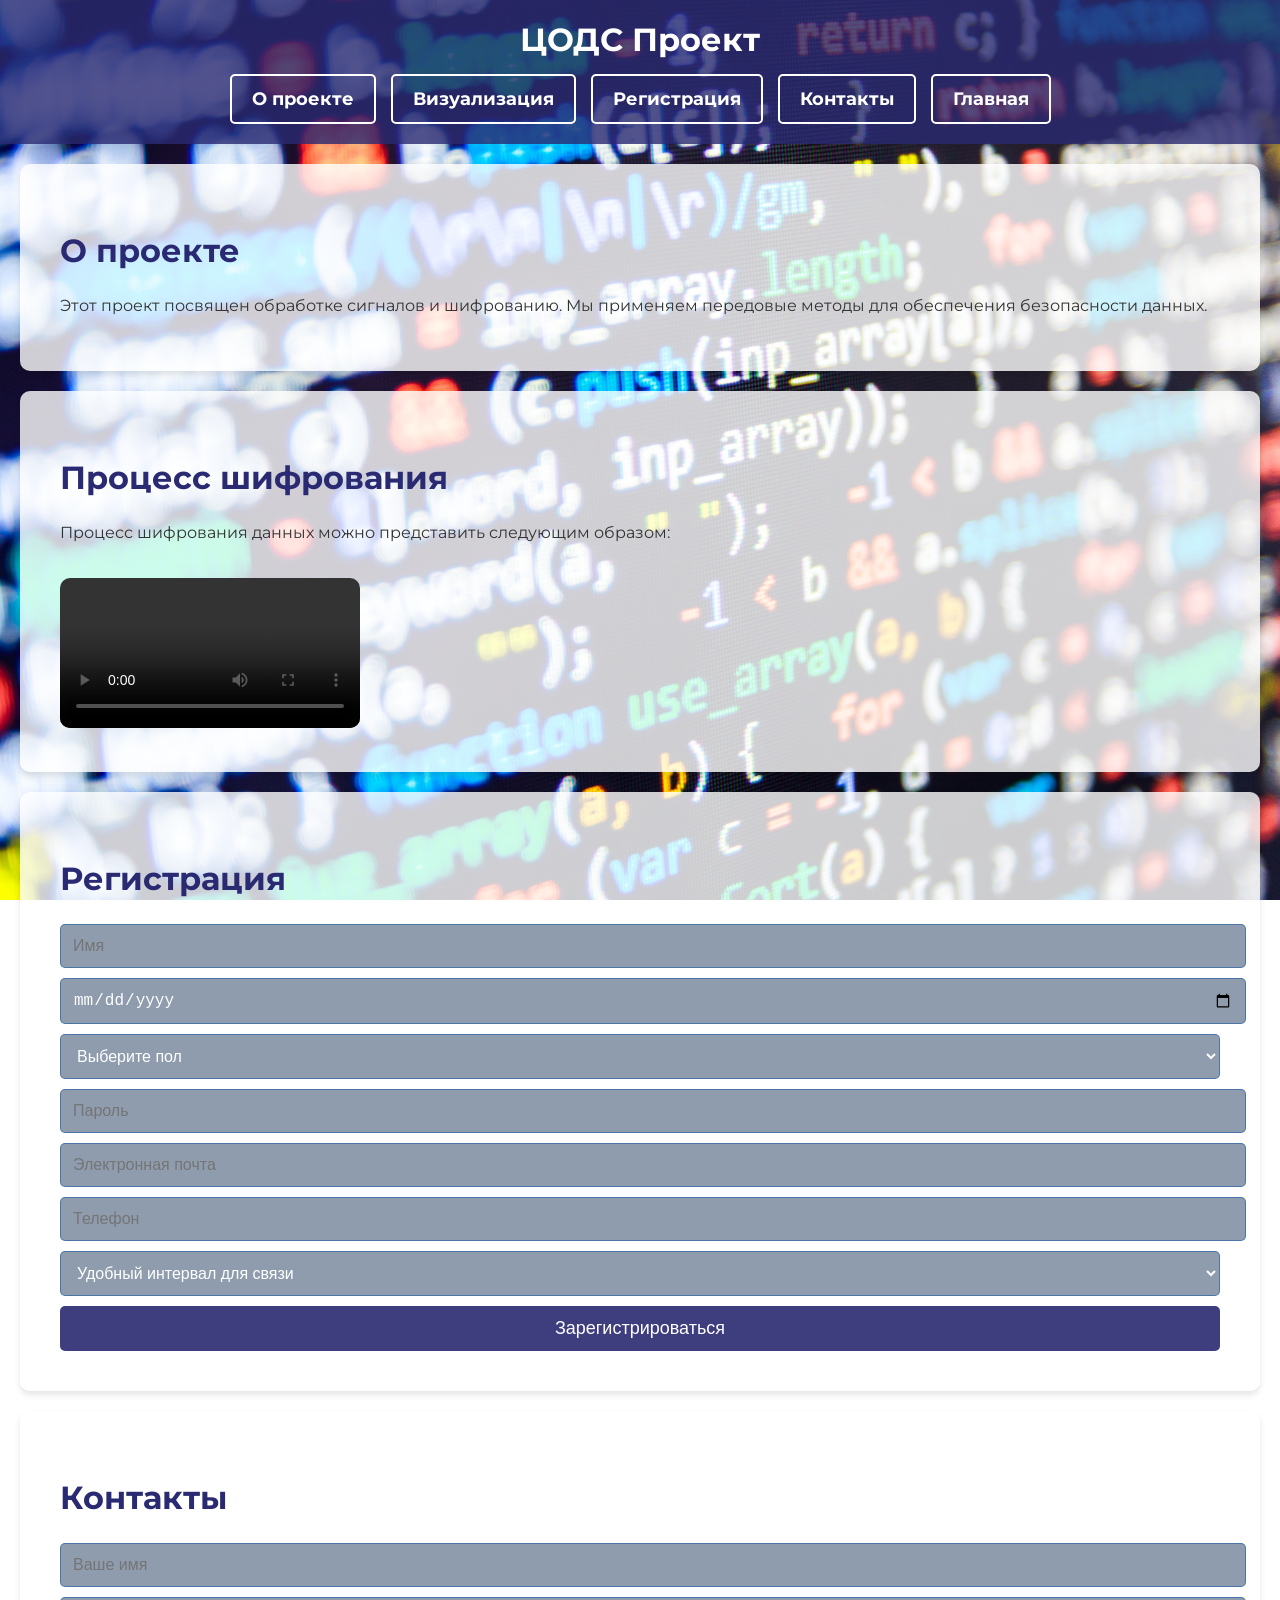
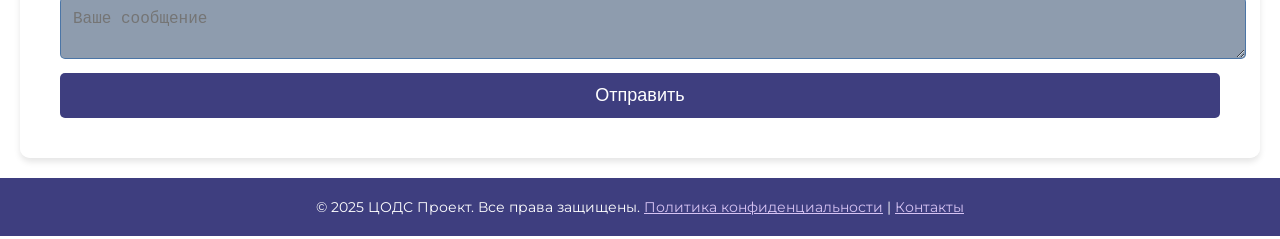
==== cursa4/index.html @ c9b3ccf2 "cursach_demo" ====
<!DOCTYPE html>
<html lang="en">
<head>
    <meta charset="UTF-8">
    <meta name="viewport" content="width=device-width, initial-scale=1.0">
    <title>Проект CCOS</title>
    <link rel="stylesheet" href="styles.css">
    <link href="https://fonts.googleapis.com/css2?family=Montserrat:wght@700&display=swap" rel="stylesheet">
</head>
<body>
    <!-- Шапка -->
    <header>
        <div class="logo">ЦОДС Проект</div>
        <nav>
            <ul>
                <li><a href="#about">О проекте</a></li>
                <li><a href="#visualization">Визуализация</a></li>
                <li><a href="#register">Регистрация</a></li>
                <li><a href="#contact">Контакты</a></li>
                <li><a href="welcome_page.html">Главная</a></li>
            </ul>
        </nav>
    </header>

    <!-- Приветственная страница -->
    <section id="about" class="about">
        <h1>О проекте</h1>
        <p>Этот проект посвящен обработке сигналов и шифрованию. Мы применяем передовые методы для обеспечения безопасности данных.</p>
    </section>

    <!-- Визуализация -->
    <section id="visualization" class="visualization">
        <h2>Процесс шифрования</h2>
        <p>Процесс шифрования данных можно представить следующим образом:</p>
        <video controls>
            <source src="assets/encryption-process.mp4" type="video/mp4">
            Ваш браузер не поддерживает видео-тег.
        </video>
    </section>

    <!-- Форма регистрации -->
    <section id="register" class="registration">
        <h2>Регистрация</h2>
        <form>
            <input type="text" placeholder="Имя" required>
            <input type="date" placeholder="Дата рождения" required>
            <select required>
                <option value="">Выберите пол</option>
                <option value="male">Мужской</option>
                <option value="female">Женский</option>
                <option value="other">Другой</option>
            </select>
            <input type="password" placeholder="Пароль" required>
            <input type="email" placeholder="Электронная почта" required>
            <input type="tel" placeholder="Телефон" required>
            <select required>
                <option value="">Удобный интервал для связи</option>
                <option value="morning">Утро</option>
                <option value="afternoon">День</option>
                <option value="evening">Вечер</option>
                <option value="night">Ночь</option>
            </select>
            <button type="submit">Зарегистрироваться</button>
        </form>
    </section>

    <!-- Контакты -->
    <section id="contact" class="contact">
        <h2>Контакты</h2>
        <form>
            <input type="text" placeholder="Ваше имя">
            <textarea placeholder="Ваше сообщение"></textarea>
            <button type="submit">Отправить</button>
        </form>
    </section>
    <footer>
      © 2025 ЦОДС Проект. Все права защищены. 
      <a href="#">Политика конфиденциальности</a> | 
      <a href="#">Контакты</a>
    </footer>
  
</body>
</html>
---- cursa4/styles.css ----
/* Основные стили */
body {
  font-family: 'Montserrat', sans-serif;
  margin: 0;
  padding: 0;
  background-image: url('assets/background.jpg');
  background-size: cover;
  background-position: center;
  background-attachment: fixed;
  color: #333;
  overflow-x: hidden;
}

/* Шапка */
header {
  display: flex;
  flex-wrap: wrap;
  justify-content: center;
  align-items: center;
  background-color: rgba(42, 42, 114, 0.8);
  color: white;
  padding: 20px;
  gap: 15px;
}

header .logo {
  font-size: 32px;
  font-weight: bold;
  flex-basis: 100%;
  text-align: center;
}

header nav ul {
  display: flex;
  flex-wrap: wrap;
  list-style: none;
  margin: 0;
  padding: 0;
  justify-content: center;
  gap: 15px;
}

header nav ul li a {
  font-size: 18px;
  font-weight: bold;
  text-decoration: none;
  color: white;
  padding: 12px 20px;
  border: 2px solid white;
  border-radius: 5px;
  transition: all 0.3s ease;
  display: block;
  text-align: center;
}

header nav ul li a:hover {
  background-color: white;
  color: rgba(42, 42, 114, 1);
  border-color: rgba(42, 42, 114, 1);
}

/* Анимация появления секций */
section {
  opacity: 0;
  transform: translateY(20px);
  animation: fadeIn 1s ease-out forwards;
  padding: 40px;
  margin: 20px;
  border-radius: 10px;
  background: rgba(255, 255, 255, 0.8);
  box-shadow: 0px 4px 6px rgba(0, 0, 0, 0.1);
  color: #333;
}

@keyframes fadeIn {
  to {
      opacity: 1;
      transform: translateY(0);
  }
}

/* Заголовки */
h1, h2 {
  color: #2a2a72;
  font-size: 2rem;
}

/* Формы */
form input,
form select,
form textarea {
  width: 100%;
  padding: 12px;
  margin-bottom: 10px;
  border-radius: 5px;
  border: 1px solid rgba(59, 108, 166, 0.8);
  background-color: rgba(30, 58, 95, 0.5);
  color: white;
  font-size: 16px;
}

form button {
  width: 100%;
  background-color: rgba(42, 42, 114, 0.9);
  color: white;
  padding: 12px;
  border: none;
  border-radius: 5px;
  font-size: 18px;
  cursor: pointer;
  transition: all 0.3s ease;
}

form button:hover {
  background-color: rgba(80, 80, 160, 0.9);
}

/* Визуализация */
.visualization video {
  max-width: 100%;
  border-radius: 10px;
  margin-top: 20px;
}

/* Кнопки */
button, .welcome-button, .return-button {
  transition: transform 0.2s ease, box-shadow 0.2s ease;
}

button:hover, .welcome-button:hover, .return-button:hover {
  transform: translateY(-2px);
  box-shadow: 0 4px 10px rgba(0, 0, 0, 0.2);
}

/* Приветственная страница */
.welcome-page {
  display: flex;
  justify-content: center;
  align-items: center;
  min-height: 100vh;
  margin: 0;
  text-align: center;
}

.welcome-container {
  background-color: rgba(0, 0, 0, 0.7); /* Затемненный фон */
  padding: 40px;
  border-radius: 10px;
  box-shadow: 0px 4px 10px rgba(0, 0, 0, 0.5);
  max-width: 500px;
  width: 90%;
}

.welcome-container h1 {
  font-size: 36px;
  margin-bottom: 20px;
  color: #d6c3f3; /* Цвет текста */
}

.welcome-container p {
  font-size: 18px;
  margin-bottom: 20px;
  color: #ffffff;
}

.welcome-button {
  font-size: 16px;
  font-weight: bold;
  text-decoration: none;
  color: #d6c3f3;
  border: 2px solid #d6c3f3;
  padding: 12px 20px;
  border-radius: 5px;
  transition: all 0.3s ease;
}

.welcome-button:hover {
  background-color: #d6c3f3;
  color: black;
}

/* Подвал */
footer {
  background-color: rgba(42, 42, 114, 0.9);
  color: white;
  padding: 20px;
  text-align: center;
  font-size: 14px;
  margin-top: 20px;
}

footer a {
  color: #d6c3f3;
  text-decoration: underline;
}

footer a:hover {
  text-decoration: none;
  color: white;
}
/* Адаптивная верстка */
@media (max-width: 1199px) {
  header {
      flex-wrap: wrap;
      gap: 10px;
  }

  section {
      padding: 30px;
  }

  h1, h2 {
      font-size: 1.8rem;
  }
}

@media (max-width: 768px) {
  header .logo {
      font-size: 20px;
  }

  header nav ul {
      flex-direction: column;
      gap: 10px;
  }

  section {
      padding: 20px;
      margin: 10px;
  }

  h1, h2 {
      font-size: 1.5rem;
  }

  button, .welcome-button, .return-button {
      padding: 10px 15px;
      font-size: 14px;
  }
}
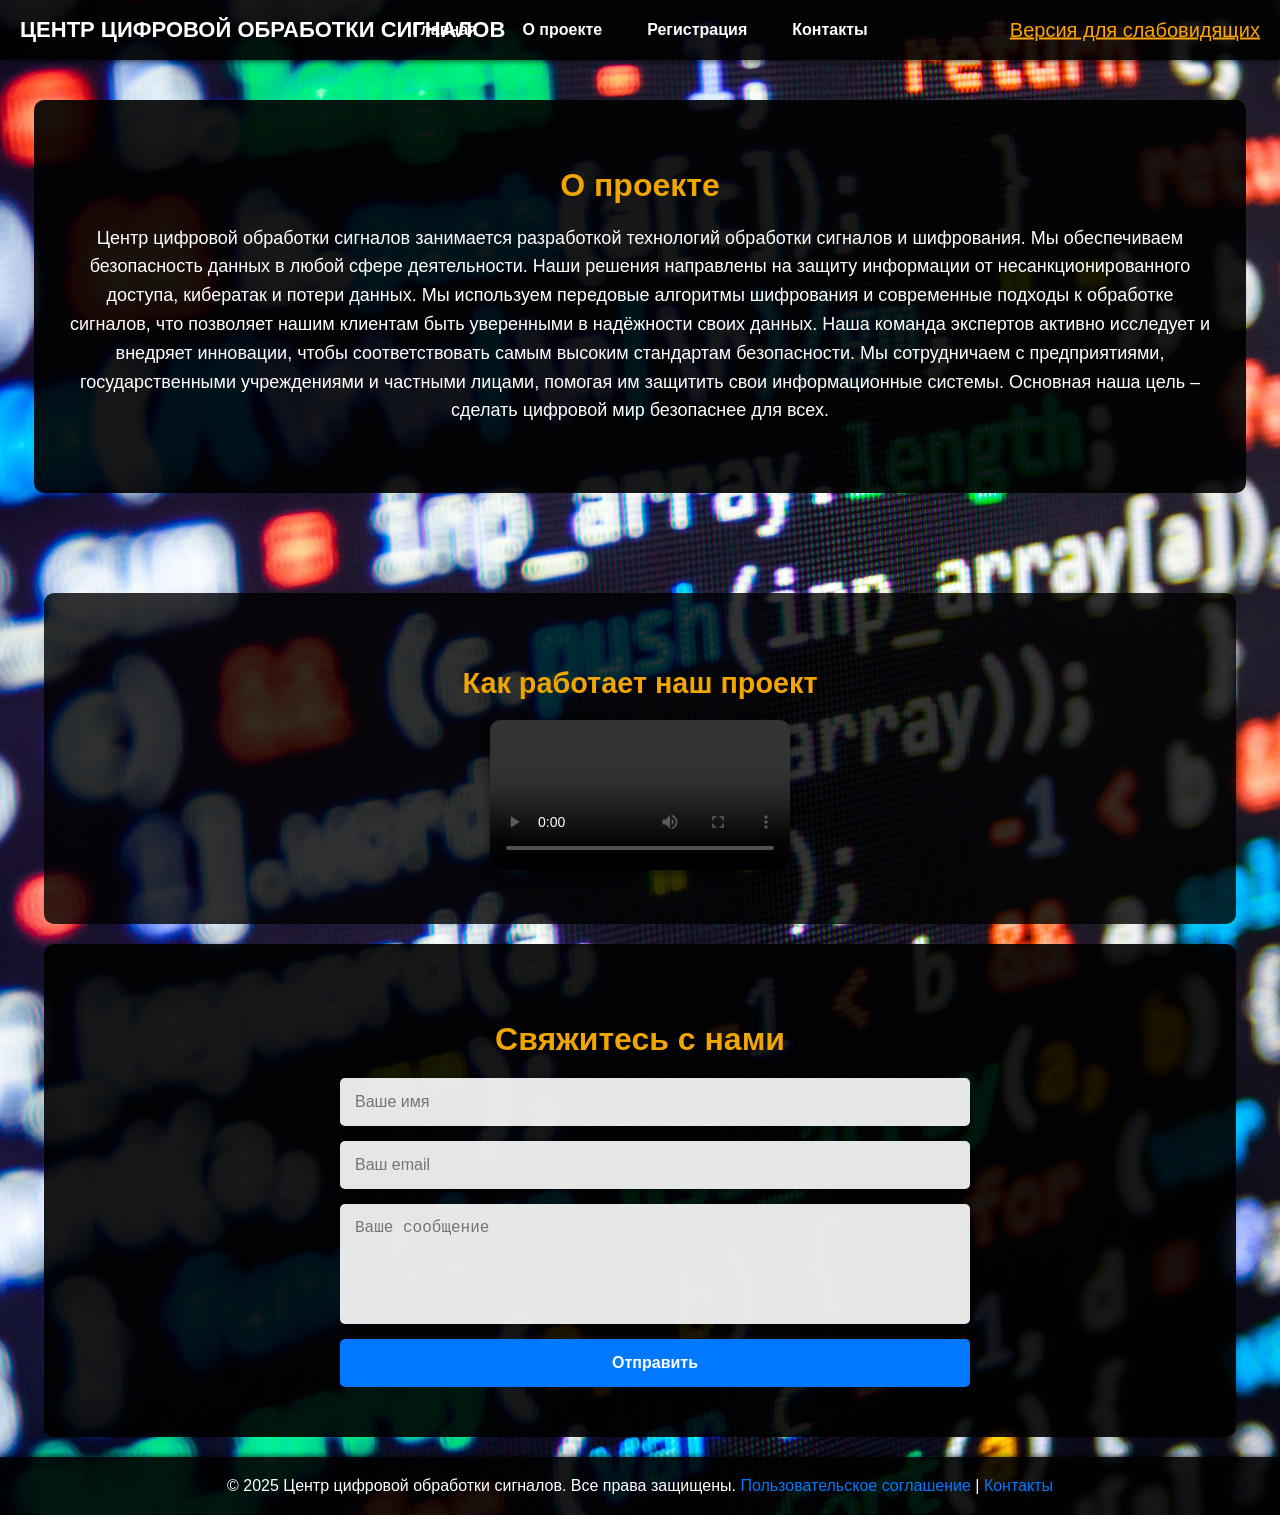
==== commit 53b1098e: "demo_w_accessible" ====
--- a/cursa4/index.html
+++ b/cursa4/index.html
@@ -1,83 +1,59 @@
+
 <!DOCTYPE html>
 <html lang="en">
 <head>
-    <meta charset="UTF-8">
-    <meta name="viewport" content="width=device-width, initial-scale=1.0">
-    <title>Проект CCOS</title>
-    <link rel="stylesheet" href="styles.css">
-    <link href="https://fonts.googleapis.com/css2?family=Montserrat:wght@700&display=swap" rel="stylesheet">
+  <meta charset="UTF-8">
+  <meta name="viewport" content="width=device-width, initial-scale=1.0">
+  <title>Информация о проекте</title>
+  <link rel="stylesheet" href="styles.css">
 </head>
 <body>
-    <!-- Шапка -->
-    <header>
-        <div class="logo">ЦОДС Проект</div>
-        <nav>
-            <ul>
-                <li><a href="#about">О проекте</a></li>
-                <li><a href="#visualization">Визуализация</a></li>
-                <li><a href="#register">Регистрация</a></li>
-                <li><a href="#contact">Контакты</a></li>
-                <li><a href="welcome_page.html">Главная</a></li>
-            </ul>
-        </nav>
-    </header>
+  <!-- Шапка -->
+  <header>
+    <div class="logo-container">
+      <span class="site-title">Центр цифровой обработки сигналов</span>
+    </div>
+    <nav>
+      <ul>
+        <li><a href="welcome_page.html">Главная</a></li>
+        <li><a href="index.html">О проекте</a></li>
+        <li><a href="registration.html">Регистрация</a></li>
+        <li><a href="contacts.html">Контакты</a></li>
+      </ul>
+    </nav>
+    <a href="accessible_welcome_page.html" class="accessibility-link">Версия для слабовидящих</a>
+  </header>
 
-    <!-- Приветственная страница -->
-    <section id="about" class="about">
-        <h1>О проекте</h1>
-        <p>Этот проект посвящен обработке сигналов и шифрованию. Мы применяем передовые методы для обеспечения безопасности данных.</p>
+  <!-- Основной контент -->
+  <main>
+    <section class="about animate-fade-in">
+      <h1>О проекте</h1>
+      <p>
+        Центр цифровой обработки сигналов занимается разработкой технологий обработки сигналов и шифрования. Мы обеспечиваем безопасность данных в любой сфере деятельности. Наши решения направлены на защиту информации от несанкционированного доступа, кибератак и потери данных. Мы используем передовые алгоритмы шифрования и современные подходы к обработке сигналов, что позволяет нашим клиентам быть уверенными в надёжности своих данных. Наша команда экспертов активно исследует и внедряет инновации, чтобы соответствовать самым высоким стандартам безопасности. Мы сотрудничаем с предприятиями, государственными учреждениями и частными лицами, помогая им защитить свои информационные системы. Основная наша цель – сделать цифровой мир безопаснее для всех.
+      </p>
     </section>
 
-    <!-- Визуализация -->
-    <section id="visualization" class="visualization">
-        <h2>Процесс шифрования</h2>
-        <p>Процесс шифрования данных можно представить следующим образом:</p>
-        <video controls>
-            <source src="assets/encryption-process.mp4" type="video/mp4">
-            Ваш браузер не поддерживает видео-тег.
-        </video>
+    <section class="video-section animate-fade-in">
+      <h2>Как работает наш проект</h2>
+      <video src="assets/demo.mp4" controls></video>
     </section>
 
-    <!-- Форма регистрации -->
-    <section id="register" class="registration">
-        <h2>Регистрация</h2>
-        <form>
-            <input type="text" placeholder="Имя" required>
-            <input type="date" placeholder="Дата рождения" required>
-            <select required>
-                <option value="">Выберите пол</option>
-                <option value="male">Мужской</option>
-                <option value="female">Женский</option>
-                <option value="other">Другой</option>
-            </select>
-            <input type="password" placeholder="Пароль" required>
-            <input type="email" placeholder="Электронная почта" required>
-            <input type="tel" placeholder="Телефон" required>
-            <select required>
-                <option value="">Удобный интервал для связи</option>
-                <option value="morning">Утро</option>
-                <option value="afternoon">День</option>
-                <option value="evening">Вечер</option>
-                <option value="night">Ночь</option>
-            </select>
-            <button type="submit">Зарегистрироваться</button>
-        </form>
+    <section class="contacts animate-fade-in">
+      <h2>Свяжитесь с нами</h2>
+      <form>
+        <input type="text" placeholder="Ваше имя" required>
+        <input type="email" placeholder="Ваш email" required>
+        <textarea placeholder="Ваше сообщение" rows="5" required></textarea>
+        <button type="submit">Отправить</button>
+      </form>
     </section>
+  </main>
 
-    <!-- Контакты -->
-    <section id="contact" class="contact">
-        <h2>Контакты</h2>
-        <form>
-            <input type="text" placeholder="Ваше имя">
-            <textarea placeholder="Ваше сообщение"></textarea>
-            <button type="submit">Отправить</button>
-        </form>
-    </section>
-    <footer>
-      © 2025 ЦОДС Проект. Все права защищены. 
-      <a href="#">Политика конфиденциальности</a> | 
-      <a href="#">Контакты</a>
-    </footer>
-  
+  <!-- Подвал -->
+  <footer>
+    © 2025 Центр цифровой обработки сигналов. Все права защищены.
+    <a href="terms.html" target="_blank">Пользовательское соглашение</a> |
+    <a href="https://t.me/slavabatut" target="_blank">Контакты</a>
+  </footer>
 </body>
 </html>
--- a/cursa4/styles.css
+++ b/cursa4/styles.css
@@ -1,240 +1,375 @@
 /* Основные стили */
 body {
-  font-family: 'Montserrat', sans-serif;
+  font-family: 'Roboto', sans-serif; /* Новый шрифт для основного контента */
   margin: 0;
   padding: 0;
-  background-image: url('assets/background.jpg');
-  background-size: cover;
-  background-position: center;
-  background-attachment: fixed;
-  color: #333;
+  background: url('assets/background.jpg') no-repeat center center/cover;
+  color: white;
   overflow-x: hidden;
+  display: flex;
+  flex-direction: column;
+  min-height: 100vh; /* Высота страницы равна высоте окна */
+}
+
+/* Анимация */
+@keyframes fadeIn {
+  0% {
+    opacity: 0;
+    transform: translateY(20px);
+  }
+  100% {
+    opacity: 1;
+    transform: translateY(0);
+  }
+}
+
+.animate-fade-in {
+  animation: fadeIn 1.2s ease-in-out;
 }
 
 /* Шапка */
 header {
-  display: flex;
-  flex-wrap: wrap;
-  justify-content: center;
+  position: fixed;
+  top: 0;
+  left: 0;
+  width: 100%;
+  height: 60px; /* Высота шапки */
+  background-color: rgba(0, 0, 0, 0.9);
+  z-index: 1000;
+  box-shadow: 0px 2px 5px rgba(0, 0, 0, 0.5);
+  display: flex;
+  justify-content: space-between;
   align-items: center;
-  background-color: rgba(42, 42, 114, 0.8);
-  color: white;
-  padding: 20px;
+}
+
+header .logo-container {
+  position: absolute;
+  left: 20px;
+  top: 50%;
+  transform: translateY(-50%);
+}
+
+header .site-title {
+  font-size: 22px;
+  font-weight: bold;
+  color: white;
+  text-transform: uppercase;
+}
+
+header nav {
+  position: absolute;
+  top: 50%; /* Центровка по вертикали */
+  left: 50%; /* Центровка по горизонтали */
+  transform: translate(-50%, -50%);
+}
+
+header nav ul {
+  display: flex;
   gap: 15px;
-}
-
-header .logo {
-  font-size: 32px;
-  font-weight: bold;
-  flex-basis: 100%;
-  text-align: center;
-}
-
-header nav ul {
-  display: flex;
-  flex-wrap: wrap;
   list-style: none;
   margin: 0;
   padding: 0;
+}
+
+header nav ul li a {
+  text-decoration: none;
+  color: white;
+  padding: 10px 15px; /* Увеличен размер текста кнопок */
+  border-radius: 5px;
+  font-weight: bold;
+  font-size: 16px;
+  transition: background-color 0.3s, color 0.3s;
+  white-space: nowrap;
+}
+
+header nav ul li a:hover {
+  background-color: rgba(255, 255, 255, 0.2);
+  color: #f0a500;
+}
+
+.accessibility-link {
+  position: absolute;
+  right: 20px;
+  top: 50%;
+  transform: translateY(-50%);
+  color: orange;
+  font-size: 20px;
+  text-decoration: underline;
+  white-space: nowrap;
+}
+
+/* Welcome Page */
+.hero {
+  height: 930px; /* Занимает оставшуюся высоту после шапки */
+  display: flex;
   justify-content: center;
-  gap: 15px;
-}
-
-header nav ul li a {
-  font-size: 18px;
+  align-items: center;
+  text-align: center;
+  background: rgba(0, 0, 0, 0.85);
+}
+
+.hero-content {
+  background-color: rgba(255, 255, 255, 0.1);
+  padding: 20px 30px;
+  border-radius: 10px;
+  box-shadow: 0 4px 10px rgba(0, 0, 0, 0.5);
+  max-width: 800px;
+  width: 90%;
+}
+
+.hero-content h1 {
+  font-size: 2.5rem;
+  margin-bottom: 20px;
+  color: #f0a500;
+  word-wrap: break-word; /* Перенос слов */
+  overflow-wrap: break-word;
+}
+
+.hero-content p {
+  font-size: 1.1rem;
+  margin-bottom: 20px;
+}
+
+.cta-button {
+  display: inline-block;
+  background-color: #0078ff;
+  color: white;
+  padding: 10px 20px;
+  border: none;
+  border-radius: 5px;
   font-weight: bold;
   text-decoration: none;
-  color: white;
-  padding: 12px 20px;
-  border: 2px solid white;
-  border-radius: 5px;
-  transition: all 0.3s ease;
-  display: block;
-  text-align: center;
-}
-
-header nav ul li a:hover {
-  background-color: white;
-  color: rgba(42, 42, 114, 1);
-  border-color: rgba(42, 42, 114, 1);
-}
-
-/* Анимация появления секций */
-section {
-  opacity: 0;
-  transform: translateY(20px);
-  animation: fadeIn 1s ease-out forwards;
-  padding: 40px;
-  margin: 20px;
-  border-radius: 10px;
-  background: rgba(255, 255, 255, 0.8);
-  box-shadow: 0px 4px 6px rgba(0, 0, 0, 0.1);
+  transition: background-color 0.3s;
+  box-shadow: 0 2px 5px rgba(0, 0, 0, 0.3);
+}
+
+.cta-button:hover {
+  background-color: #005bb5;
+}
+
+/* Index Page */
+.about {
+  padding: 40px 30px 50px;
+  text-align: center;
+  background-color: rgba(0, 0, 0, 0.9);
+  border-radius: 10px;
+  margin: 100px auto;
+  max-width: 1200px;
+  width: 90%;
+  color: white;
+}
+
+.about h1 {
+  font-size: 2rem;
+  margin-bottom: 20px;
+  color: #f0a500;
+}
+
+.about p {
+  font-size: 18px;
+  line-height: 1.6;
+}
+
+.video-section {
+  padding: 50px 20px;
+  text-align: center;
+  background-color: rgba(0, 0, 0, 0.8);
+  border-radius: 10px;
+  margin: 20px auto;
+  max-width: 1200px;
+  width: 90%;
+}
+
+.video-section h2 {
+  font-size: 1.8rem;
+  margin-bottom: 20px;
+  color: #f0a500;
+}
+
+.video-section video {
+  max-width: 100%;
+  border-radius: 10px;
+  box-shadow: 0 4px 10px rgba(0, 0, 0, 0.5);
+}
+
+/* Contacts Section */
+.contacts {
+  padding: 50px 20px;
+  text-align: center;
+  background-color: rgba(0, 0, 0, 0.9);
+  border-radius: 10px;
+  margin: 20px auto;
+  max-width: 1200px;
+  width: 90%;
+}
+
+.contacts h2 {
+  font-size: 2rem;
+  margin-bottom: 20px;
+  color: #f0a500;
+}
+
+.contacts form {
+  display: flex;
+  flex-direction: column;
+  gap: 15px;
+  max-width: 600px;
+  margin: 0 auto;
+}
+
+.contacts form input,
+.contacts form textarea {
+  padding: 15px;
+  border: none;
+  border-radius: 5px;
+  width: 100%;
+  font-size: 1rem;
+  background-color: rgba(255, 255, 255, 0.9);
   color: #333;
-}
-
-@keyframes fadeIn {
-  to {
-      opacity: 1;
-      transform: translateY(0);
-  }
-}
-
-/* Заголовки */
-h1, h2 {
-  color: #2a2a72;
+  box-shadow: 0 2px 5px rgba(0, 0, 0, 0.2);
+  resize: none;
+}
+
+.contacts form input:focus,
+.contacts form textarea:focus {
+  outline: none;
+  box-shadow: 0 0 5px rgba(0, 120, 255, 0.7);
+  border: 1px solid #0078ff;
+}
+
+.contacts form button {
+  padding: 15px;
+  background-color: #0078ff;
+  color: white;
+  border: none;
+  border-radius: 5px;
+  font-size: 1rem;
+  font-weight: bold;
+  cursor: pointer;
+  transition: background-color 0.3s;
+  width: 105%; /* Подгонка под общий размер строки */
+  box-sizing: border-box; /* Учитываем границы */
+}
+
+.contacts form button:hover {
+  background-color: #005bb5;
+  box-shadow: 0 4px 10px rgba(0, 0, 0, 0.3);
+}
+
+/* Registration Page */
+.download-section {
+  padding: 100px 20px;
+  text-align: center;
+  background-color: rgba(0, 0, 0, 0.85);
+  border-radius: 10px;
+  margin: 130px auto;
+  max-width: 800px;
+  width: 90%;
+}
+
+.download-section h1 {
   font-size: 2rem;
-}
-
-/* Формы */
-form input,
-form select,
-form textarea {
+  margin-bottom: 30px;
+  color: #f0a500;
+}
+
+.download-form {
+  display: flex;
+  flex-direction: column;
+  gap: 15px;
+  max-width: 500px;
+  margin: 0 auto;
+}
+
+.download-form input {
+  margin: 5px auto;
+  padding: 10px;
+  border: none;
+  border-radius: 5px;
   width: 100%;
-  padding: 12px;
-  margin-bottom: 10px;
-  border-radius: 5px;
-  border: 1px solid rgba(59, 108, 166, 0.8);
-  background-color: rgba(30, 58, 95, 0.5);
-  color: white;
-  font-size: 16px;
-}
-
-form button {
-  width: 100%;
-  background-color: rgba(42, 42, 114, 0.9);
-  color: white;
-  padding: 12px;
-  border: none;
-  border-radius: 5px;
-  font-size: 18px;
+  font-size: 1rem;
+  background-color: rgba(255, 255, 255, 0.9);
+  color: #333;
+}
+
+.download-form button {
+  margin-right: -22px;
+  padding: 10px 20px;
+  background-color: #0078ff;
+  color: white;
+  border: none;
+  border-radius: 5px;
+  font-size: 1rem;
   cursor: pointer;
-  transition: all 0.3s ease;
-}
-
-form button:hover {
-  background-color: rgba(80, 80, 160, 0.9);
-}
-
-/* Визуализация */
-.visualization video {
-  max-width: 100%;
-  border-radius: 10px;
-  margin-top: 20px;
-}
-
-/* Кнопки */
-button, .welcome-button, .return-button {
-  transition: transform 0.2s ease, box-shadow 0.2s ease;
-}
-
-button:hover, .welcome-button:hover, .return-button:hover {
-  transform: translateY(-2px);
-  box-shadow: 0 4px 10px rgba(0, 0, 0, 0.2);
-}
-
-/* Приветственная страница */
-.welcome-page {
-  display: flex;
-  justify-content: center;
-  align-items: center;
-  min-height: 100vh;
-  margin: 0;
-  text-align: center;
-}
-
-.welcome-container {
-  background-color: rgba(0, 0, 0, 0.7); /* Затемненный фон */
-  padding: 40px;
-  border-radius: 10px;
-  box-shadow: 0px 4px 10px rgba(0, 0, 0, 0.5);
-  max-width: 500px;
-  width: 90%;
-}
-
-.welcome-container h1 {
-  font-size: 36px;
-  margin-bottom: 20px;
-  color: #d6c3f3; /* Цвет текста */
-}
-
-.welcome-container p {
-  font-size: 18px;
-  margin-bottom: 20px;
-  color: #ffffff;
-}
-
-.welcome-button {
-  font-size: 16px;
-  font-weight: bold;
+  transition: background-color 0.3s;
+}
+
+.download-form button:hover {
+  background-color: #005bb5;
+}
+
+/* Footer */
+footer {
+  background-color: rgba(0, 0, 0, 0.9);
+  text-align: center;
+  padding: 20px;
+  color: white;
+  box-shadow: 0px -2px 5px rgba(0, 0, 0, 0.5);
+  margin-top: auto;
+}
+
+footer a {
+  color: #0078ff;
   text-decoration: none;
-  color: #d6c3f3;
-  border: 2px solid #d6c3f3;
-  padding: 12px 20px;
-  border-radius: 5px;
-  transition: all 0.3s ease;
-}
-
-.welcome-button:hover {
-  background-color: #d6c3f3;
-  color: black;
-}
-
-/* Подвал */
-footer {
-  background-color: rgba(42, 42, 114, 0.9);
-  color: white;
-  padding: 20px;
-  text-align: center;
-  font-size: 14px;
-  margin-top: 20px;
-}
-
-footer a {
-  color: #d6c3f3;
+}
+
+footer a:hover {
   text-decoration: underline;
 }
-
-footer a:hover {
-  text-decoration: none;
-  color: white;
-}
-/* Адаптивная верстка */
-@media (max-width: 1199px) {
-  header {
-      flex-wrap: wrap;
-      gap: 10px;
-  }
-
-  section {
-      padding: 30px;
-  }
-
-  h1, h2 {
-      font-size: 1.8rem;
-  }
-}
-
+.terms-container {
+  background-color: rgba(0, 0, 0, 0.85); /* Полупрозрачный черный фон */
+  padding: 20px 30px;
+  border-radius: 10px;
+  box-shadow: 0 4px 10px rgba(0, 0, 0, 0.5); /* Тень вокруг */
+  max-width: 900px;
+  margin: 70px auto; /* Центровка блока */
+  color: white; /* Белый текст */
+  text-align: left;
+  line-height: 1.6;
+}
+
+.terms-container h1, .terms-container h2 {
+  color: #f0a500; /* Золотой цвет для заголовков */
+  margin-bottom: 20px;
+}
+
+.terms-container a {
+  color: #0078ff; /* Цвет ссылки */
+  text-decoration: underline;
+}
+
+.terms-container a:hover {
+  color: #005bb5;
+}
+
+
+/* Адаптивность */
 @media (max-width: 768px) {
-  header .logo {
-      font-size: 20px;
-  }
-
   header nav ul {
-      flex-direction: column;
-      gap: 10px;
-  }
-
-  section {
-      padding: 20px;
-      margin: 10px;
-  }
-
-  h1, h2 {
-      font-size: 1.5rem;
-  }
-
-  button, .welcome-button, .return-button {
-      padding: 10px 15px;
-      font-size: 14px;
-  }
-}
+    flex-direction: column;
+    gap: 10px;
+  }
+
+  header nav {
+    transform: translateY(-50%);
+  }
+
+  .hero-content h1 {
+    font-size: 1.8rem; /* Уменьшение размера текста для маленьких экранов */
+  }
+
+  .hero-content p {
+    font-size: 1rem;
+  }
+  
+}
